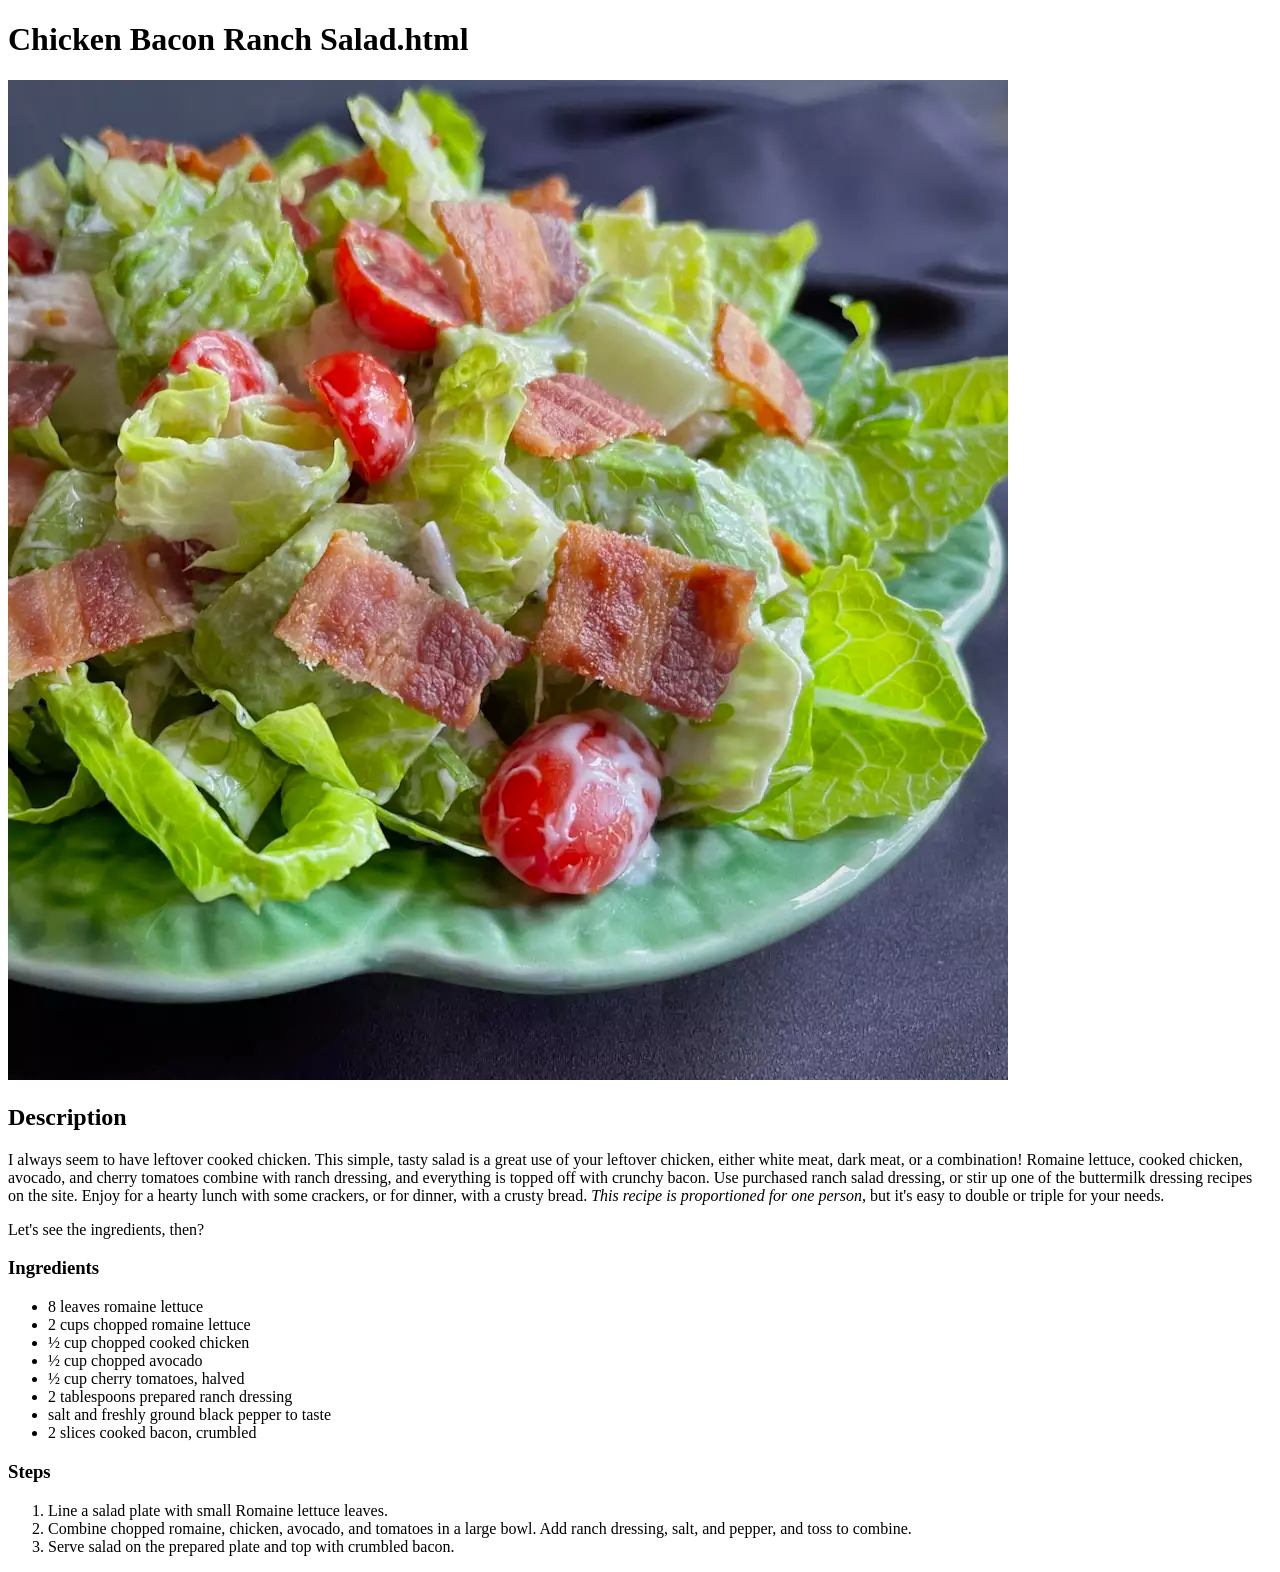
==== recipes/Chicken-Bacon-Ranch-Salad.html @ 492130b6 "HTML Foundations Lesson 8 Completed" ====
<!DOCTYPE html>
<html lang="en">
<head>
    <meta charset="UTF-8">
    <title>Chicken Bacon Ranch Salad</title>
</head>
<body>
    <h1>Chicken Bacon Ranch Salad.html</h1>
    <img src="./../img/Chicken-Bacon-Ranch-Salad.jpg" alt="Chicken Bacon Ranch Salad">
    <h2>Description</h2>
        <p>I always seem to have leftover cooked chicken. This simple, tasty salad is a great use of your leftover chicken, either white meat, dark meat, or a combination! Romaine lettuce, cooked chicken, avocado, and cherry tomatoes combine with ranch dressing, and everything is topped off with crunchy bacon. Use purchased ranch salad dressing, or stir up one of the buttermilk dressing recipes on the site. Enjoy for a hearty lunch with some crackers, or for dinner, with a crusty bread. <em>This recipe is proportioned for one person</em>, but it's easy to double or triple for your needs.</p>
        <p>Let's see the ingredients, then?</p>
    <h3>Ingredients</h3>
        <ul>
            <li>8 leaves romaine lettuce</li>
            <li>2 cups chopped romaine lettuce</li>
            <li>½ cup chopped cooked chicken</li>
            <li>½ cup chopped avocado</li>
            <li>½ cup cherry tomatoes, halved</li>
            <li>2 tablespoons prepared ranch dressing</li>
            <li>salt and freshly ground black pepper to taste</li>
            <li>2 slices cooked bacon, crumbled</li>
        </ul>
    <h3>Steps</h3>
        <ol>
            <li>Line a salad plate with small Romaine lettuce leaves.</li>
            <li>Combine chopped romaine, chicken, avocado, and tomatoes in a large bowl. Add ranch dressing, salt, and pepper, and toss to combine.</li>
            <li>Serve salad on the prepared plate and top with crumbled bacon.</li>
        </ol>
</body>
</html>
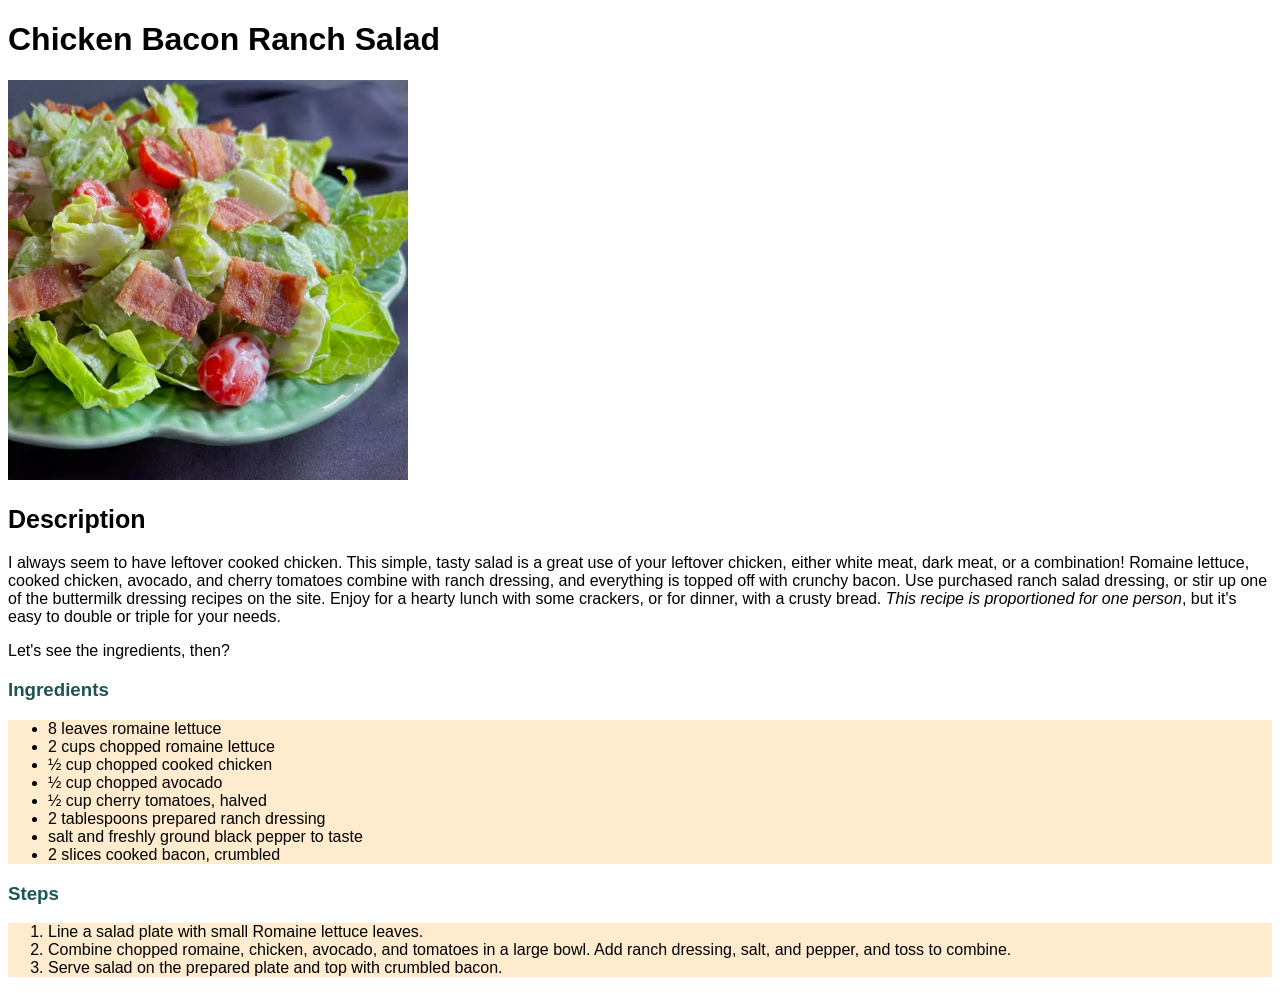
==== commit 9c6ea4bf: "Added CSS and fixed typo in Chicken Bacon Ranch Salad H1" ====
--- a/recipes/Chicken-Bacon-Ranch-Salad.html
+++ b/recipes/Chicken-Bacon-Ranch-Salad.html
@@ -3,14 +3,15 @@
 <head>
     <meta charset="UTF-8">
     <title>Chicken Bacon Ranch Salad</title>
+    <link rel="stylesheet" href="./../styles.css">
 </head>
 <body>
-    <h1>Chicken Bacon Ranch Salad.html</h1>
-    <img src="./../img/Chicken-Bacon-Ranch-Salad.jpg" alt="Chicken Bacon Ranch Salad">
+    <h1>Chicken Bacon Ranch Salad</h1>
+    <img src="./../img/Chicken-Bacon-Ranch-Salad.jpg" class="the-food" alt="Chicken Bacon Ranch Salad">
     <h2>Description</h2>
         <p>I always seem to have leftover cooked chicken. This simple, tasty salad is a great use of your leftover chicken, either white meat, dark meat, or a combination! Romaine lettuce, cooked chicken, avocado, and cherry tomatoes combine with ranch dressing, and everything is topped off with crunchy bacon. Use purchased ranch salad dressing, or stir up one of the buttermilk dressing recipes on the site. Enjoy for a hearty lunch with some crackers, or for dinner, with a crusty bread. <em>This recipe is proportioned for one person</em>, but it's easy to double or triple for your needs.</p>
         <p>Let's see the ingredients, then?</p>
-    <h3>Ingredients</h3>
+    <h3 class="cooking">Ingredients</h3>
         <ul>
             <li>8 leaves romaine lettuce</li>
             <li>2 cups chopped romaine lettuce</li>
@@ -21,7 +22,7 @@
             <li>salt and freshly ground black pepper to taste</li>
             <li>2 slices cooked bacon, crumbled</li>
         </ul>
-    <h3>Steps</h3>
+    <h3 class="cooking">Steps</h3>
         <ol>
             <li>Line a salad plate with small Romaine lettuce leaves.</li>
             <li>Combine chopped romaine, chicken, avocado, and tomatoes in a large bowl. Add ranch dressing, salt, and pepper, and toss to combine.</li>
--- a/styles.css
+++ b/styles.css
@@ -0,0 +1,55 @@
+#odin-logo {
+    width: auto;
+    height: 200px;
+}
+
+#Title {
+    font-size: 50px;
+    background-color: rgb(223, 129, 53);
+    color:rgb(255, 249, 230)
+}
+
+.button-color {
+    color: rgb(85, 104, 165);
+}
+
+h2 {
+    font-size: 25px;
+}
+
+.img-recipes {
+    width: 150px;
+    height: auto;
+}
+
+#Title,
+.recipes-title {
+    text-align: center;
+}
+
+.img {
+    display: block;
+    margin-left: auto;
+    margin-right: auto;
+}
+
+* {
+   font-family: Helvetica, Arial, "Times New Roman", sans-serif;
+}
+
+.the-food {
+    width: 400px;
+    height: auto;
+}
+
+ul {
+    background-color: blanchedalmond;
+}
+
+ol {
+    background-color:blanchedalmond;
+}
+
+.cooking {
+    color: rgb(27, 85, 85);
+}
